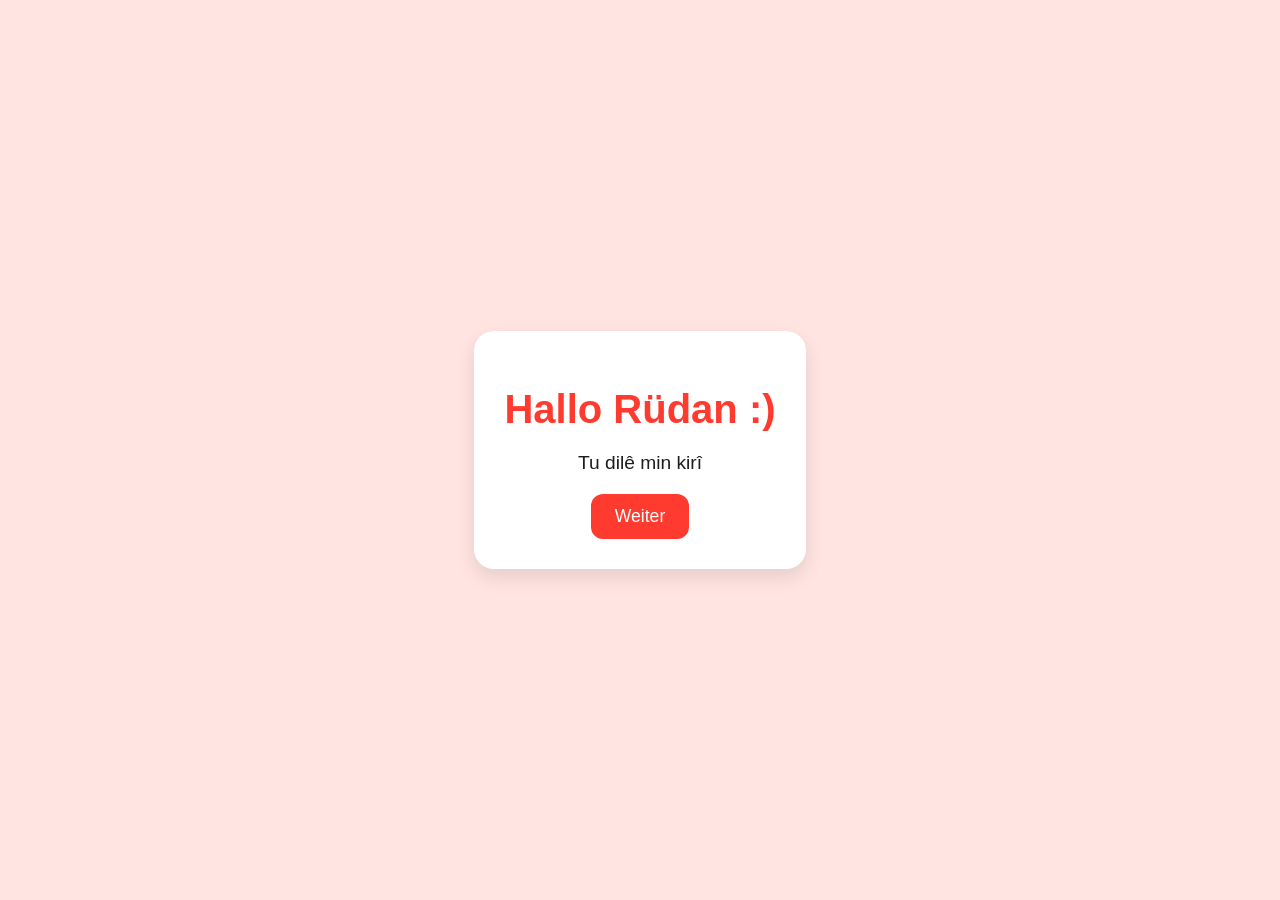
==== infoPage.html @ c553543e "test" ====
<!DOCTYPE html>
<html lang="de">
<head>
    <meta charset="UTF-8">
    <meta name="viewport" content="width=device-width, initial-scale=1.0">
    <title>Info-Seite</title>
    <style>
        body {
            font-family: Arial, sans-serif;
            background-color: #ffe4e1;
            display: flex;
            justify-content: center;
            align-items: center;
            height: 100vh;
            margin: 0;
            text-align: center;
        }
        .info-container {
            background-color: white;
            padding: 30px;
            border-radius: 20px;
            box-shadow: 0px 8px 20px rgba(0, 0, 0, 0.1);
            max-width: 600px;
            animation: fadeIn 1.5s ease-in-out;
        }
        h1 {
            color: #ff3b30;
            font-size: 2.5rem;
            margin-bottom: 20px;
        }
        p {
            color: #1d1d1f;
            font-size: 1.2rem;
            margin-bottom: 20px;
        }
        button {
            background-color: #ff3b30;
            color: white;
            border: none;
            padding: 12px 24px;
            font-size: 1.1rem;
            border-radius: 12px;
            cursor: pointer;
            transition: background-color 0.3s ease, transform 0.2s ease;
        }
        button:hover {
            background-color: #ff1a1a;
            transform: scale(1.05);
        }
        @keyframes fadeIn {
            from {
                opacity: 0;
                transform: translateY(-20px);
            }
            to {
                opacity: 1;
                transform: translateY(0);
            }
        }
    </style>
</head>
<body>
    <div class="info-container">
        <h1>Hallo Rüdan :)<br> </h1>
        <p>
            Tu dilê min kirî
        </p>
        <p> 
            
        </p>
        <button onclick="redirectToMainPage()">Weiter</button>
    </div>

    <script>
        function redirectToMainPage() {
            window.location.href = "main.html"; // Weiterleitung zur Hauptseite
        }
    </script>
</body>
</html>
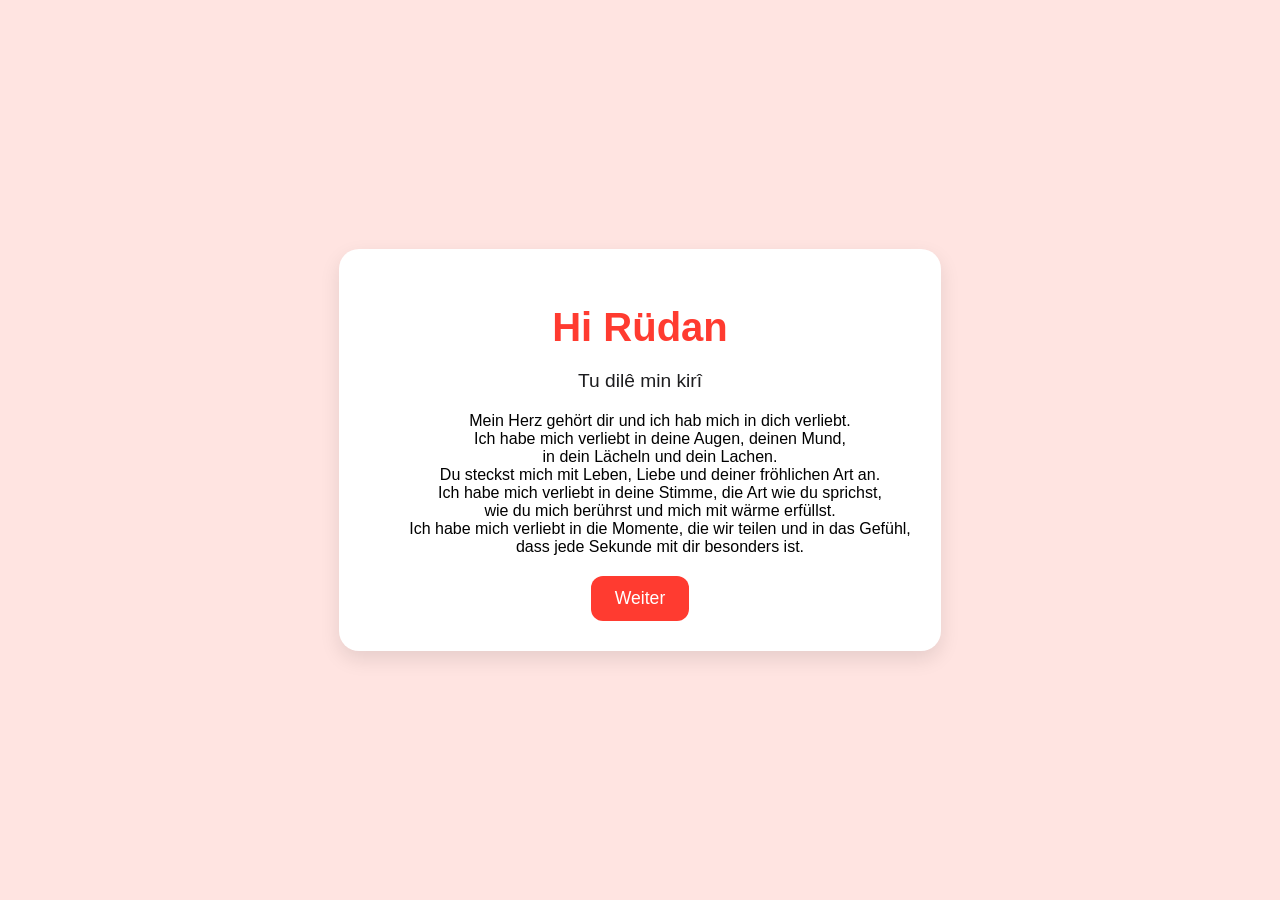
==== commit 2aa877d3: "fertig?" ====
--- a/infoPage.html
+++ b/infoPage.html
@@ -61,12 +61,23 @@
 </head>
 <body>
     <div class="info-container">
-        <h1>Hallo Rüdan :)<br> </h1>
+        <h1>Hi Rüdan<br> </h1>
         <p>
             Tu dilê min kirî
         </p>
         <p> 
-            
+            <ul>
+                
+                    Mein Herz gehört dir und ich hab mich in dich verliebt.<br> 
+                    Ich habe mich verliebt in deine Augen, deinen Mund, <br>  
+                    in dein Lächeln und dein Lachen.<br> 
+                    Du steckst mich mit Leben, Liebe und deiner fröhlichen Art an.<br> 
+                    Ich habe mich verliebt in deine Stimme, die Art wie du sprichst, <br> 
+                    wie du mich berührst und mich mit wärme erfüllst.<br> 
+                    Ich habe mich verliebt in die Momente, die wir teilen und in das Gefühl, <br> 
+                    dass jede Sekunde mit dir besonders ist.
+
+            </ul>
         </p>
         <button onclick="redirectToMainPage()">Weiter</button>
     </div>
